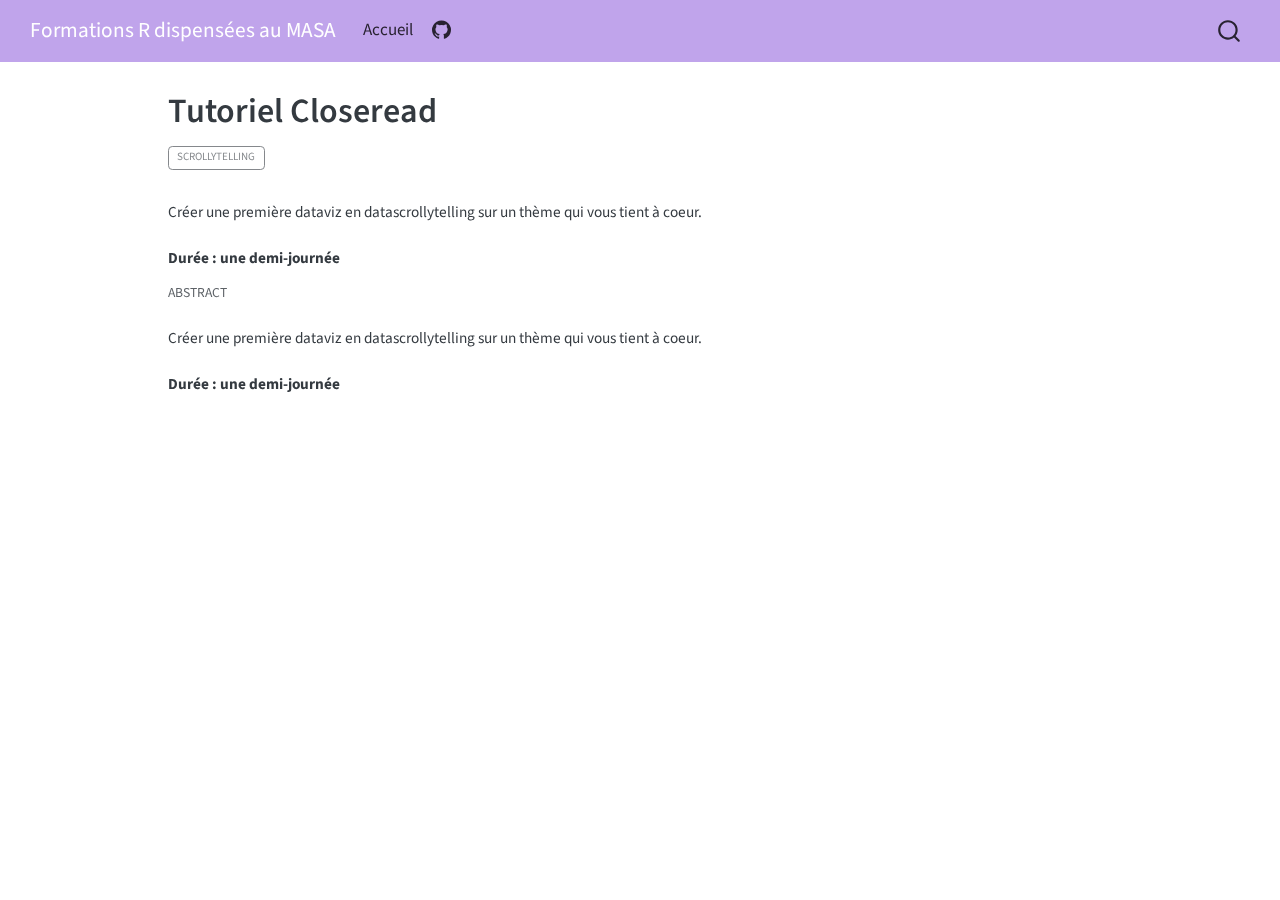
==== tutoriels/module-01-closeread/index.html @ 06e76065 "Built site for gh-pages" ====
<!DOCTYPE html>
<html xmlns="http://www.w3.org/1999/xhtml" lang="en" xml:lang="en"><head>

<meta charset="utf-8">
<meta name="generator" content="quarto-1.7.15">

<meta name="viewport" content="width=device-width, initial-scale=1.0, user-scalable=yes">

<meta name="description" content="  Créer une première dataviz en datascrollytelling sur un thème qui vous tient à coeur.     Durée : une demi-journée">

<title>Tutoriel Closeread – Formations R dispensées au MASA</title>
<style>
code{white-space: pre-wrap;}
span.smallcaps{font-variant: small-caps;}
div.columns{display: flex; gap: min(4vw, 1.5em);}
div.column{flex: auto; overflow-x: auto;}
div.hanging-indent{margin-left: 1.5em; text-indent: -1.5em;}
ul.task-list{list-style: none;}
ul.task-list li input[type="checkbox"] {
  width: 0.8em;
  margin: 0 0.8em 0.2em -1em; /* quarto-specific, see https://github.com/quarto-dev/quarto-cli/issues/4556 */ 
  vertical-align: middle;
}
</style>


<script src="../../site_libs/quarto-nav/quarto-nav.js"></script>
<script src="../../site_libs/quarto-nav/headroom.min.js"></script>
<script src="../../site_libs/clipboard/clipboard.min.js"></script>
<script src="../../site_libs/quarto-search/autocomplete.umd.js"></script>
<script src="../../site_libs/quarto-search/fuse.min.js"></script>
<script src="../../site_libs/quarto-search/quarto-search.js"></script>
<meta name="quarto:offset" content="../../">
<script src="../../site_libs/quarto-html/quarto.js" type="module"></script>
<script src="../../site_libs/quarto-html/tabsets/tabsets.js" type="module"></script>
<script src="../../site_libs/quarto-html/popper.min.js"></script>
<script src="../../site_libs/quarto-html/tippy.umd.min.js"></script>
<script src="../../site_libs/quarto-html/anchor.min.js"></script>
<link href="../../site_libs/quarto-html/tippy.css" rel="stylesheet">
<link href="../../site_libs/quarto-html/quarto-syntax-highlighting-26a54071d5a5d1f5c34874d8d975e232.css" rel="stylesheet" id="quarto-text-highlighting-styles">
<script src="../../site_libs/bootstrap/bootstrap.min.js"></script>
<link href="../../site_libs/bootstrap/bootstrap-icons.css" rel="stylesheet">
<link href="../../site_libs/bootstrap/bootstrap-c84326df479fc42b934c6ace829b0755.min.css" rel="stylesheet" append-hash="true" id="quarto-bootstrap" data-mode="light">
<script id="quarto-search-options" type="application/json">{
  "location": "navbar",
  "copy-button": false,
  "collapse-after": 3,
  "panel-placement": "end",
  "type": "overlay",
  "limit": 50,
  "keyboard-shortcut": [
    "f",
    "/",
    "s"
  ],
  "show-item-context": false,
  "language": {
    "search-no-results-text": "No results",
    "search-matching-documents-text": "matching documents",
    "search-copy-link-title": "Copy link to search",
    "search-hide-matches-text": "Hide additional matches",
    "search-more-match-text": "more match in this document",
    "search-more-matches-text": "more matches in this document",
    "search-clear-button-title": "Clear",
    "search-text-placeholder": "",
    "search-detached-cancel-button-title": "Cancel",
    "search-submit-button-title": "Submit",
    "search-label": "Search"
  }
}</script>


<link rel="stylesheet" href="../../styles.css">
</head>

<body class="nav-fixed">

<div id="quarto-search-results"></div>
  <header id="quarto-header" class="headroom fixed-top">
    <nav class="navbar navbar-expand-lg " data-bs-theme="dark">
      <div class="navbar-container container-fluid">
      <div class="navbar-brand-container mx-auto">
    <a class="navbar-brand" href="../../index.html">
    <span class="navbar-title">Formations R dispensées au MASA</span>
    </a>
  </div>
            <div id="quarto-search" class="" title="Search"></div>
          <button class="navbar-toggler" type="button" data-bs-toggle="collapse" data-bs-target="#navbarCollapse" aria-controls="navbarCollapse" role="menu" aria-expanded="false" aria-label="Toggle navigation" onclick="if (window.quartoToggleHeadroom) { window.quartoToggleHeadroom(); }">
  <span class="navbar-toggler-icon"></span>
</button>
          <div class="collapse navbar-collapse" id="navbarCollapse">
            <ul class="navbar-nav navbar-nav-scroll me-auto">
  <li class="nav-item">
    <a class="nav-link" href="../../index.html"> 
<span class="menu-text">Accueil</span></a>
  </li>  
  <li class="nav-item compact">
    <a class="nav-link" href="https://github.com/SSM-Agriculture/site-tutoriels"> <i class="bi bi-github" role="img">
</i> 
<span class="menu-text"></span></a>
  </li>  
</ul>
          </div> <!-- /navcollapse -->
            <div class="quarto-navbar-tools">
</div>
      </div> <!-- /container-fluid -->
    </nav>
</header>
<!-- content -->
<div id="quarto-content" class="quarto-container page-columns page-rows-contents page-layout-article page-navbar">
<!-- sidebar -->
<!-- margin-sidebar -->
    <div id="quarto-margin-sidebar" class="sidebar margin-sidebar zindex-bottom">
        
    </div>
<!-- main -->
<main class="content" id="quarto-document-content">

<header id="title-block-header" class="quarto-title-block default">
<div class="quarto-title">
<h1 class="title">Tutoriel Closeread</h1>
  <div class="quarto-categories">
    <div class="quarto-category">Scrollytelling</div>
  </div>
  </div>

<div>
  <div class="description">
    <p><br> Créer une première dataviz en datascrollytelling sur un thème qui vous tient à coeur. <br> <br> <b>Durée : une demi-journée</b></p>
  </div>
</div>


<div class="quarto-title-meta">

    
  
    
  </div>
  
<div>
  <div class="abstract">
    <div class="block-title">Abstract</div>
    <p><br> Créer une première dataviz en datascrollytelling sur un thème qui vous tient à coeur. <br> <br> <b>Durée : une demi-journée</b></p>
  </div>
</div>


</header>





</main> <!-- /main -->
<script id="quarto-html-after-body" type="application/javascript">
window.document.addEventListener("DOMContentLoaded", function (event) {
  const toggleBodyColorMode = (bsSheetEl) => {
    const mode = bsSheetEl.getAttribute("data-mode");
    const bodyEl = window.document.querySelector("body");
    if (mode === "dark") {
      bodyEl.classList.add("quarto-dark");
      bodyEl.classList.remove("quarto-light");
    } else {
      bodyEl.classList.add("quarto-light");
      bodyEl.classList.remove("quarto-dark");
    }
  }
  const toggleBodyColorPrimary = () => {
    const bsSheetEl = window.document.querySelector("link#quarto-bootstrap");
    if (bsSheetEl) {
      toggleBodyColorMode(bsSheetEl);
    }
  }
  toggleBodyColorPrimary();  
  const icon = "";
  const anchorJS = new window.AnchorJS();
  anchorJS.options = {
    placement: 'right',
    icon: icon
  };
  anchorJS.add('.anchored');
  const isCodeAnnotation = (el) => {
    for (const clz of el.classList) {
      if (clz.startsWith('code-annotation-')) {                     
        return true;
      }
    }
    return false;
  }
  const onCopySuccess = function(e) {
    // button target
    const button = e.trigger;
    // don't keep focus
    button.blur();
    // flash "checked"
    button.classList.add('code-copy-button-checked');
    var currentTitle = button.getAttribute("title");
    button.setAttribute("title", "Copied!");
    let tooltip;
    if (window.bootstrap) {
      button.setAttribute("data-bs-toggle", "tooltip");
      button.setAttribute("data-bs-placement", "left");
      button.setAttribute("data-bs-title", "Copied!");
      tooltip = new bootstrap.Tooltip(button, 
        { trigger: "manual", 
          customClass: "code-copy-button-tooltip",
          offset: [0, -8]});
      tooltip.show();    
    }
    setTimeout(function() {
      if (tooltip) {
        tooltip.hide();
        button.removeAttribute("data-bs-title");
        button.removeAttribute("data-bs-toggle");
        button.removeAttribute("data-bs-placement");
      }
      button.setAttribute("title", currentTitle);
      button.classList.remove('code-copy-button-checked');
    }, 1000);
    // clear code selection
    e.clearSelection();
  }
  const getTextToCopy = function(trigger) {
      const codeEl = trigger.previousElementSibling.cloneNode(true);
      for (const childEl of codeEl.children) {
        if (isCodeAnnotation(childEl)) {
          childEl.remove();
        }
      }
      return codeEl.innerText;
  }
  const clipboard = new window.ClipboardJS('.code-copy-button:not([data-in-quarto-modal])', {
    text: getTextToCopy
  });
  clipboard.on('success', onCopySuccess);
  if (window.document.getElementById('quarto-embedded-source-code-modal')) {
    const clipboardModal = new window.ClipboardJS('.code-copy-button[data-in-quarto-modal]', {
      text: getTextToCopy,
      container: window.document.getElementById('quarto-embedded-source-code-modal')
    });
    clipboardModal.on('success', onCopySuccess);
  }
    var localhostRegex = new RegExp(/^(?:http|https):\/\/localhost\:?[0-9]*\//);
    var mailtoRegex = new RegExp(/^mailto:/);
      var filterRegex = new RegExp("https:\/\/SSM-Agriculture\.github\.io\/site-tutoriels\/");
    var isInternal = (href) => {
        return filterRegex.test(href) || localhostRegex.test(href) || mailtoRegex.test(href);
    }
    // Inspect non-navigation links and adorn them if external
 	var links = window.document.querySelectorAll('a[href]:not(.nav-link):not(.navbar-brand):not(.toc-action):not(.sidebar-link):not(.sidebar-item-toggle):not(.pagination-link):not(.no-external):not([aria-hidden]):not(.dropdown-item):not(.quarto-navigation-tool):not(.about-link)');
    for (var i=0; i<links.length; i++) {
      const link = links[i];
      if (!isInternal(link.href)) {
        // undo the damage that might have been done by quarto-nav.js in the case of
        // links that we want to consider external
        if (link.dataset.originalHref !== undefined) {
          link.href = link.dataset.originalHref;
        }
      }
    }
  function tippyHover(el, contentFn, onTriggerFn, onUntriggerFn) {
    const config = {
      allowHTML: true,
      maxWidth: 500,
      delay: 100,
      arrow: false,
      appendTo: function(el) {
          return el.parentElement;
      },
      interactive: true,
      interactiveBorder: 10,
      theme: 'quarto',
      placement: 'bottom-start',
    };
    if (contentFn) {
      config.content = contentFn;
    }
    if (onTriggerFn) {
      config.onTrigger = onTriggerFn;
    }
    if (onUntriggerFn) {
      config.onUntrigger = onUntriggerFn;
    }
    window.tippy(el, config); 
  }
  const noterefs = window.document.querySelectorAll('a[role="doc-noteref"]');
  for (var i=0; i<noterefs.length; i++) {
    const ref = noterefs[i];
    tippyHover(ref, function() {
      // use id or data attribute instead here
      let href = ref.getAttribute('data-footnote-href') || ref.getAttribute('href');
      try { href = new URL(href).hash; } catch {}
      const id = href.replace(/^#\/?/, "");
      const note = window.document.getElementById(id);
      if (note) {
        return note.innerHTML;
      } else {
        return "";
      }
    });
  }
  const xrefs = window.document.querySelectorAll('a.quarto-xref');
  const processXRef = (id, note) => {
    // Strip column container classes
    const stripColumnClz = (el) => {
      el.classList.remove("page-full", "page-columns");
      if (el.children) {
        for (const child of el.children) {
          stripColumnClz(child);
        }
      }
    }
    stripColumnClz(note)
    if (id === null || id.startsWith('sec-')) {
      // Special case sections, only their first couple elements
      const container = document.createElement("div");
      if (note.children && note.children.length > 2) {
        container.appendChild(note.children[0].cloneNode(true));
        for (let i = 1; i < note.children.length; i++) {
          const child = note.children[i];
          if (child.tagName === "P" && child.innerText === "") {
            continue;
          } else {
            container.appendChild(child.cloneNode(true));
            break;
          }
        }
        if (window.Quarto?.typesetMath) {
          window.Quarto.typesetMath(container);
        }
        return container.innerHTML
      } else {
        if (window.Quarto?.typesetMath) {
          window.Quarto.typesetMath(note);
        }
        return note.innerHTML;
      }
    } else {
      // Remove any anchor links if they are present
      const anchorLink = note.querySelector('a.anchorjs-link');
      if (anchorLink) {
        anchorLink.remove();
      }
      if (window.Quarto?.typesetMath) {
        window.Quarto.typesetMath(note);
      }
      if (note.classList.contains("callout")) {
        return note.outerHTML;
      } else {
        return note.innerHTML;
      }
    }
  }
  for (var i=0; i<xrefs.length; i++) {
    const xref = xrefs[i];
    tippyHover(xref, undefined, function(instance) {
      instance.disable();
      let url = xref.getAttribute('href');
      let hash = undefined; 
      if (url.startsWith('#')) {
        hash = url;
      } else {
        try { hash = new URL(url).hash; } catch {}
      }
      if (hash) {
        const id = hash.replace(/^#\/?/, "");
        const note = window.document.getElementById(id);
        if (note !== null) {
          try {
            const html = processXRef(id, note.cloneNode(true));
            instance.setContent(html);
          } finally {
            instance.enable();
            instance.show();
          }
        } else {
          // See if we can fetch this
          fetch(url.split('#')[0])
          .then(res => res.text())
          .then(html => {
            const parser = new DOMParser();
            const htmlDoc = parser.parseFromString(html, "text/html");
            const note = htmlDoc.getElementById(id);
            if (note !== null) {
              const html = processXRef(id, note);
              instance.setContent(html);
            } 
          }).finally(() => {
            instance.enable();
            instance.show();
          });
        }
      } else {
        // See if we can fetch a full url (with no hash to target)
        // This is a special case and we should probably do some content thinning / targeting
        fetch(url)
        .then(res => res.text())
        .then(html => {
          const parser = new DOMParser();
          const htmlDoc = parser.parseFromString(html, "text/html");
          const note = htmlDoc.querySelector('main.content');
          if (note !== null) {
            // This should only happen for chapter cross references
            // (since there is no id in the URL)
            // remove the first header
            if (note.children.length > 0 && note.children[0].tagName === "HEADER") {
              note.children[0].remove();
            }
            const html = processXRef(null, note);
            instance.setContent(html);
          } 
        }).finally(() => {
          instance.enable();
          instance.show();
        });
      }
    }, function(instance) {
    });
  }
      let selectedAnnoteEl;
      const selectorForAnnotation = ( cell, annotation) => {
        let cellAttr = 'data-code-cell="' + cell + '"';
        let lineAttr = 'data-code-annotation="' +  annotation + '"';
        const selector = 'span[' + cellAttr + '][' + lineAttr + ']';
        return selector;
      }
      const selectCodeLines = (annoteEl) => {
        const doc = window.document;
        const targetCell = annoteEl.getAttribute("data-target-cell");
        const targetAnnotation = annoteEl.getAttribute("data-target-annotation");
        const annoteSpan = window.document.querySelector(selectorForAnnotation(targetCell, targetAnnotation));
        const lines = annoteSpan.getAttribute("data-code-lines").split(",");
        const lineIds = lines.map((line) => {
          return targetCell + "-" + line;
        })
        let top = null;
        let height = null;
        let parent = null;
        if (lineIds.length > 0) {
            //compute the position of the single el (top and bottom and make a div)
            const el = window.document.getElementById(lineIds[0]);
            top = el.offsetTop;
            height = el.offsetHeight;
            parent = el.parentElement.parentElement;
          if (lineIds.length > 1) {
            const lastEl = window.document.getElementById(lineIds[lineIds.length - 1]);
            const bottom = lastEl.offsetTop + lastEl.offsetHeight;
            height = bottom - top;
          }
          if (top !== null && height !== null && parent !== null) {
            // cook up a div (if necessary) and position it 
            let div = window.document.getElementById("code-annotation-line-highlight");
            if (div === null) {
              div = window.document.createElement("div");
              div.setAttribute("id", "code-annotation-line-highlight");
              div.style.position = 'absolute';
              parent.appendChild(div);
            }
            div.style.top = top - 2 + "px";
            div.style.height = height + 4 + "px";
            div.style.left = 0;
            let gutterDiv = window.document.getElementById("code-annotation-line-highlight-gutter");
            if (gutterDiv === null) {
              gutterDiv = window.document.createElement("div");
              gutterDiv.setAttribute("id", "code-annotation-line-highlight-gutter");
              gutterDiv.style.position = 'absolute';
              const codeCell = window.document.getElementById(targetCell);
              const gutter = codeCell.querySelector('.code-annotation-gutter');
              gutter.appendChild(gutterDiv);
            }
            gutterDiv.style.top = top - 2 + "px";
            gutterDiv.style.height = height + 4 + "px";
          }
          selectedAnnoteEl = annoteEl;
        }
      };
      const unselectCodeLines = () => {
        const elementsIds = ["code-annotation-line-highlight", "code-annotation-line-highlight-gutter"];
        elementsIds.forEach((elId) => {
          const div = window.document.getElementById(elId);
          if (div) {
            div.remove();
          }
        });
        selectedAnnoteEl = undefined;
      };
        // Handle positioning of the toggle
    window.addEventListener(
      "resize",
      throttle(() => {
        elRect = undefined;
        if (selectedAnnoteEl) {
          selectCodeLines(selectedAnnoteEl);
        }
      }, 10)
    );
    function throttle(fn, ms) {
    let throttle = false;
    let timer;
      return (...args) => {
        if(!throttle) { // first call gets through
            fn.apply(this, args);
            throttle = true;
        } else { // all the others get throttled
            if(timer) clearTimeout(timer); // cancel #2
            timer = setTimeout(() => {
              fn.apply(this, args);
              timer = throttle = false;
            }, ms);
        }
      };
    }
      // Attach click handler to the DT
      const annoteDls = window.document.querySelectorAll('dt[data-target-cell]');
      for (const annoteDlNode of annoteDls) {
        annoteDlNode.addEventListener('click', (event) => {
          const clickedEl = event.target;
          if (clickedEl !== selectedAnnoteEl) {
            unselectCodeLines();
            const activeEl = window.document.querySelector('dt[data-target-cell].code-annotation-active');
            if (activeEl) {
              activeEl.classList.remove('code-annotation-active');
            }
            selectCodeLines(clickedEl);
            clickedEl.classList.add('code-annotation-active');
          } else {
            // Unselect the line
            unselectCodeLines();
            clickedEl.classList.remove('code-annotation-active');
          }
        });
      }
  const findCites = (el) => {
    const parentEl = el.parentElement;
    if (parentEl) {
      const cites = parentEl.dataset.cites;
      if (cites) {
        return {
          el,
          cites: cites.split(' ')
        };
      } else {
        return findCites(el.parentElement)
      }
    } else {
      return undefined;
    }
  };
  var bibliorefs = window.document.querySelectorAll('a[role="doc-biblioref"]');
  for (var i=0; i<bibliorefs.length; i++) {
    const ref = bibliorefs[i];
    const citeInfo = findCites(ref);
    if (citeInfo) {
      tippyHover(citeInfo.el, function() {
        var popup = window.document.createElement('div');
        citeInfo.cites.forEach(function(cite) {
          var citeDiv = window.document.createElement('div');
          citeDiv.classList.add('hanging-indent');
          citeDiv.classList.add('csl-entry');
          var biblioDiv = window.document.getElementById('ref-' + cite);
          if (biblioDiv) {
            citeDiv.innerHTML = biblioDiv.innerHTML;
          }
          popup.appendChild(citeDiv);
        });
        return popup.innerHTML;
      });
    }
  }
});
</script>
</div> <!-- /content -->




</body></html>
---- site_libs/quarto-html/tippy.css ----
.tippy-box[data-animation=fade][data-state=hidden]{opacity:0}[data-tippy-root]{max-width:calc(100vw - 10px)}.tippy-box{position:relative;background-color:#333;color:#fff;border-radius:4px;font-size:14px;line-height:1.4;white-space:normal;outline:0;transition-property:transform,visibility,opacity}.tippy-box[data-placement^=top]>.tippy-arrow{bottom:0}.tippy-box[data-placement^=top]>.tippy-arrow:before{bottom:-7px;left:0;border-width:8px 8px 0;border-top-color:initial;transform-origin:center top}.tippy-box[data-placement^=bottom]>.tippy-arrow{top:0}.tippy-box[data-placement^=bottom]>.tippy-arrow:before{top:-7px;left:0;border-width:0 8px 8px;border-bottom-color:initial;transform-origin:center bottom}.tippy-box[data-placement^=left]>.tippy-arrow{right:0}.tippy-box[data-placement^=left]>.tippy-arrow:before{border-width:8px 0 8px 8px;border-left-color:initial;right:-7px;transform-origin:center left}.tippy-box[data-placement^=right]>.tippy-arrow{left:0}.tippy-box[data-placement^=right]>.tippy-arrow:before{left:-7px;border-width:8px 8px 8px 0;border-right-color:initial;transform-origin:center right}.tippy-box[data-inertia][data-state=visible]{transition-timing-function:cubic-bezier(.54,1.5,.38,1.11)}.tippy-arrow{width:16px;height:16px;color:#333}.tippy-arrow:before{content:"";position:absolute;border-color:transparent;border-style:solid}.tippy-content{position:relative;padding:5px 9px;z-index:1}
---- site_libs/quarto-html/quarto-syntax-highlighting-26a54071d5a5d1f5c34874d8d975e232.css ----
/* quarto syntax highlight colors */
:root {
  --quarto-hl-ot-color: #003B4F;
  --quarto-hl-at-color: #657422;
  --quarto-hl-ss-color: #20794D;
  --quarto-hl-an-color: #5E5E5E;
  --quarto-hl-fu-color: #4758AB;
  --quarto-hl-st-color: #20794D;
  --quarto-hl-cf-color: #003B4F;
  --quarto-hl-op-color: #5E5E5E;
  --quarto-hl-er-color: #AD0000;
  --quarto-hl-bn-color: #AD0000;
  --quarto-hl-al-color: #AD0000;
  --quarto-hl-va-color: #111111;
  --quarto-hl-bu-color: inherit;
  --quarto-hl-ex-color: inherit;
  --quarto-hl-pp-color: #AD0000;
  --quarto-hl-in-color: #5E5E5E;
  --quarto-hl-vs-color: #20794D;
  --quarto-hl-wa-color: #5E5E5E;
  --quarto-hl-do-color: #5E5E5E;
  --quarto-hl-im-color: #00769E;
  --quarto-hl-ch-color: #20794D;
  --quarto-hl-dt-color: #AD0000;
  --quarto-hl-fl-color: #AD0000;
  --quarto-hl-co-color: #5E5E5E;
  --quarto-hl-cv-color: #5E5E5E;
  --quarto-hl-cn-color: #8f5902;
  --quarto-hl-sc-color: #5E5E5E;
  --quarto-hl-dv-color: #AD0000;
  --quarto-hl-kw-color: #003B4F;
}

/* other quarto variables */
:root {
  --quarto-font-monospace: SFMono-Regular, Menlo, Monaco, Consolas, "Liberation Mono", "Courier New", monospace;
}

pre > code.sourceCode > span {
  color: #003B4F;
}

code span {
  color: #003B4F;
}

code.sourceCode > span {
  color: #003B4F;
}

div.sourceCode,
div.sourceCode pre.sourceCode {
  color: #003B4F;
}

code span.ot {
  color: #003B4F;
  font-style: inherit;
}

code span.at {
  color: #657422;
  font-style: inherit;
}

code span.ss {
  color: #20794D;
  font-style: inherit;
}

code span.an {
  color: #5E5E5E;
  font-style: inherit;
}

code span.fu {
  color: #4758AB;
  font-style: inherit;
}

code span.st {
  color: #20794D;
  font-style: inherit;
}

code span.cf {
  color: #003B4F;
  font-weight: bold;
  font-style: inherit;
}

code span.op {
  color: #5E5E5E;
  font-style: inherit;
}

code span.er {
  color: #AD0000;
  font-style: inherit;
}

code span.bn {
  color: #AD0000;
  font-style: inherit;
}

code span.al {
  color: #AD0000;
  font-style: inherit;
}

code span.va {
  color: #111111;
  font-style: inherit;
}

code span.bu {
  font-style: inherit;
}

code span.ex {
  font-style: inherit;
}

code span.pp {
  color: #AD0000;
  font-style: inherit;
}

code span.in {
  color: #5E5E5E;
  font-style: inherit;
}

code span.vs {
  color: #20794D;
  font-style: inherit;
}

code span.wa {
  color: #5E5E5E;
  font-style: italic;
}

code span.do {
  color: #5E5E5E;
  font-style: italic;
}

code span.im {
  color: #00769E;
  font-style: inherit;
}

code span.ch {
  color: #20794D;
  font-style: inherit;
}

code span.dt {
  color: #AD0000;
  font-style: inherit;
}

code span.fl {
  color: #AD0000;
  font-style: inherit;
}

code span.co {
  color: #5E5E5E;
  font-style: inherit;
}

code span.cv {
  color: #5E5E5E;
  font-style: italic;
}

code span.cn {
  color: #8f5902;
  font-style: inherit;
}

code span.sc {
  color: #5E5E5E;
  font-style: inherit;
}

code span.dv {
  color: #AD0000;
  font-style: inherit;
}

code span.kw {
  color: #003B4F;
  font-weight: bold;
  font-style: inherit;
}

.prevent-inlining {
  content: "</";
}

/*# sourceMappingURL=9163205ba3f2e198187373ce3fe75f04.css.map */
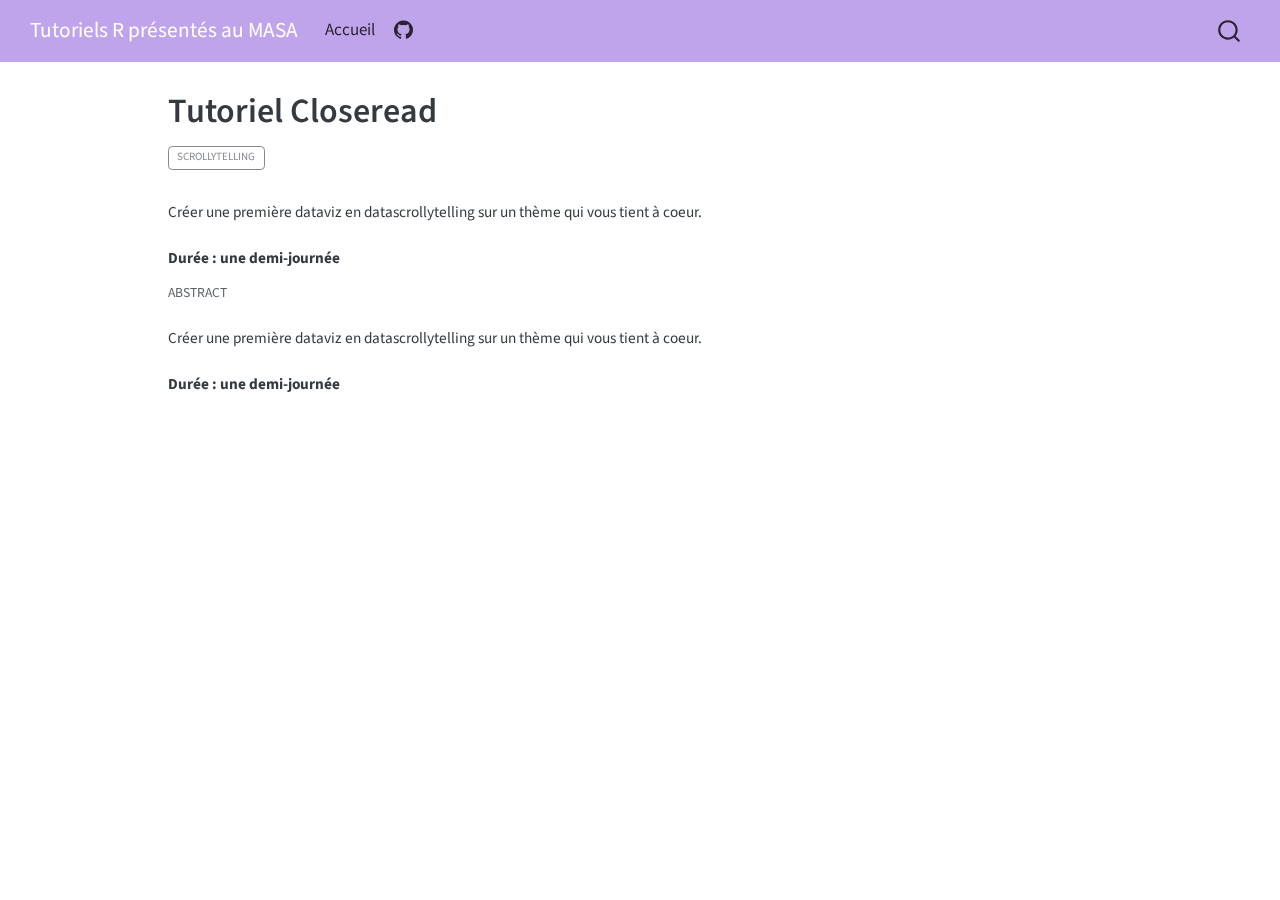
==== commit dca53128: "Built site for gh-pages" ====
--- a/tutoriels/module-01-closeread/index.html
+++ b/tutoriels/module-01-closeread/index.html
@@ -8,7 +8,7 @@
 
 <meta name="description" content="  Créer une première dataviz en datascrollytelling sur un thème qui vous tient à coeur.     Durée : une demi-journée">
 
-<title>Tutoriel Closeread – Formations R dispensées au MASA</title>
+<title>Tutoriel Closeread – Tutoriels R présentés au MASA</title>
 <style>
 code{white-space: pre-wrap;}
 span.smallcaps{font-variant: small-caps;}
@@ -81,7 +81,7 @@
       <div class="navbar-container container-fluid">
       <div class="navbar-brand-container mx-auto">
     <a class="navbar-brand" href="../../index.html">
-    <span class="navbar-title">Formations R dispensées au MASA</span>
+    <span class="navbar-title">Tutoriels R présentés au MASA</span>
     </a>
   </div>
             <div id="quarto-search" class="" title="Search"></div>
